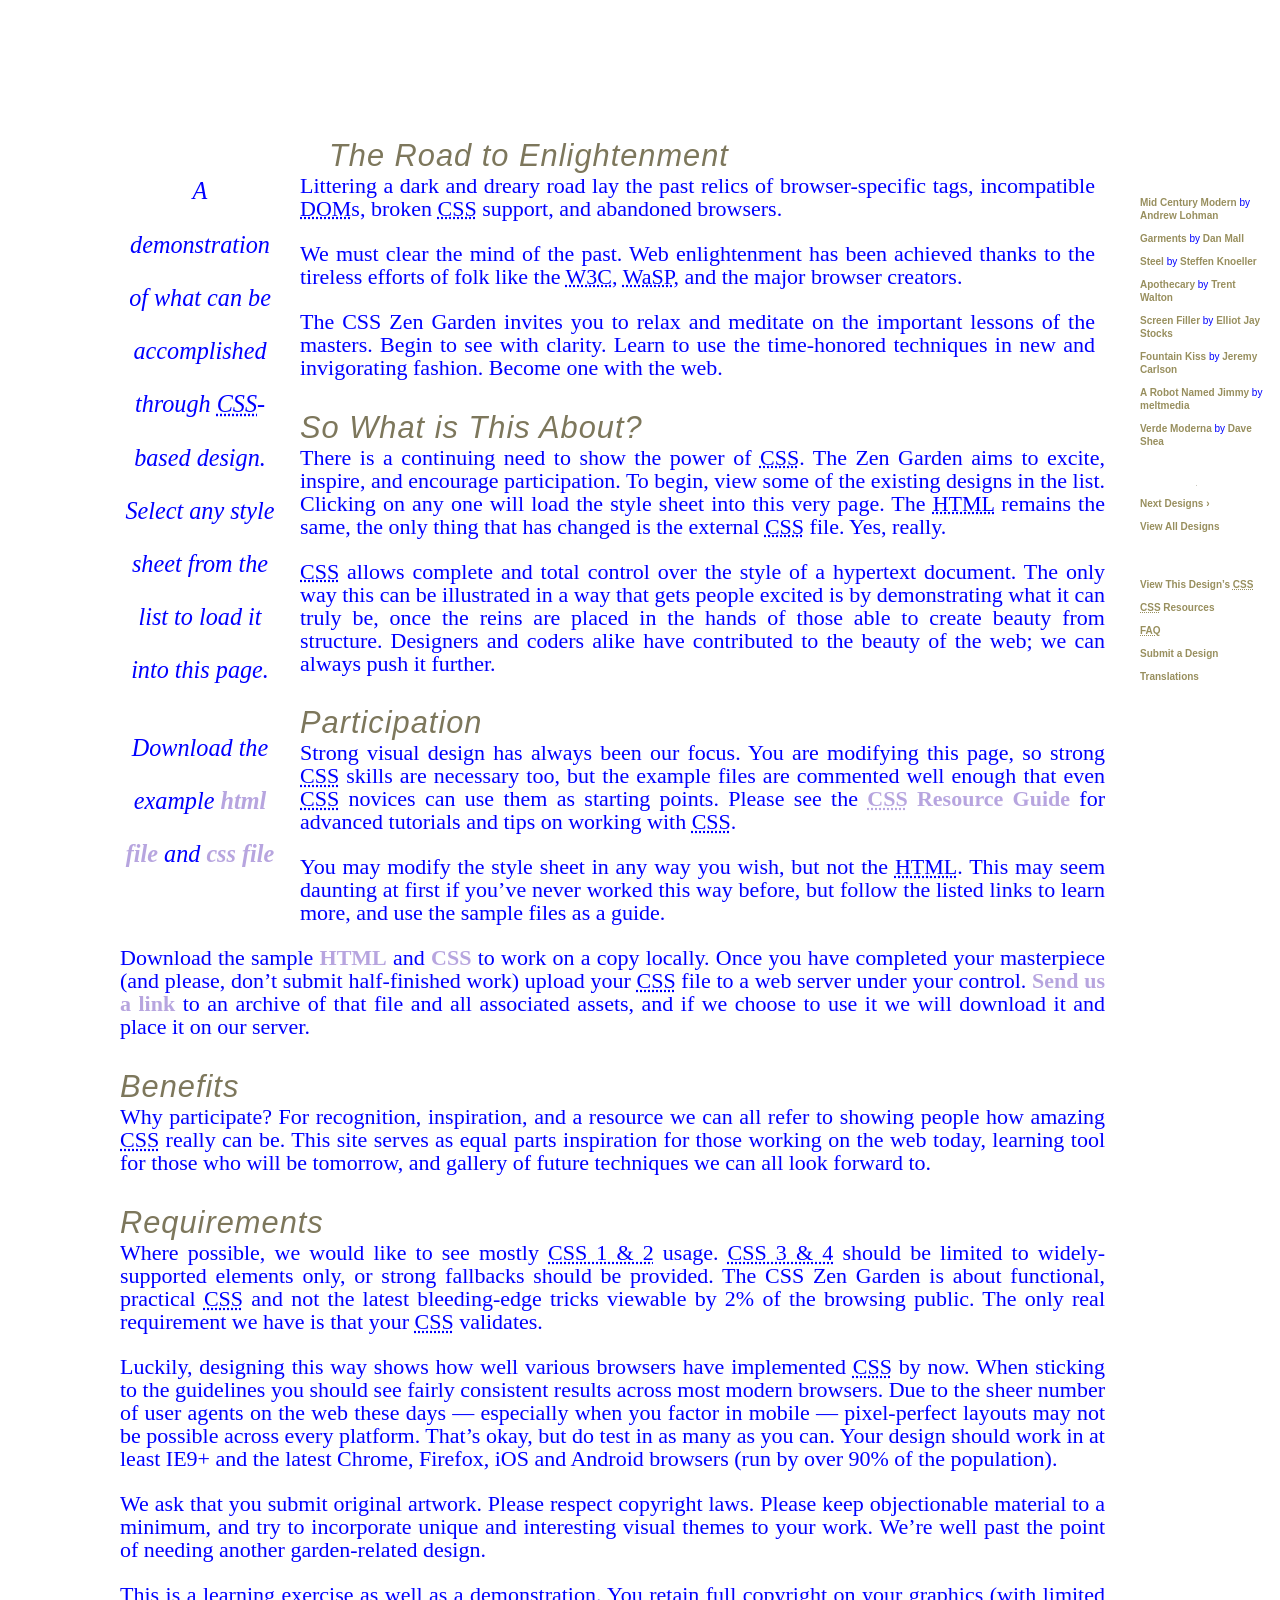
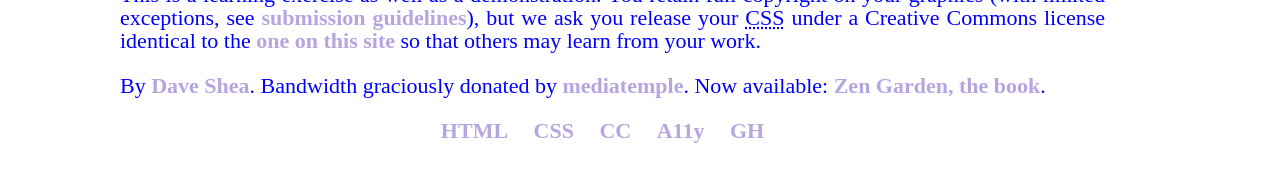
==== 06 Zen Garden/index.html @ 08a689fa "zen garden website mockup" ====
<!DOCTYPE html>
<html lang="en">
<head>
	<meta charset="utf-8">
	<title>CSS Zen Garden: The Beauty of CSS Design</title>

	<link rel="stylesheet" media="screen" href="style.css?v=8may2013">
	<link rel="alternate" type="application/rss+xml" title="RSS" href="http://www.csszengarden.com/zengarden.xml">

	<meta name="viewport" content="width=device-width, initial-scale=1.0">
	<meta name="author" content="Dave Shea">
	<meta name="description" content="A demonstration of what can be accomplished visually through CSS-based design.">
	<meta name="robots" content="all">


	<!--[if lt IE 9]>
	<script src="script/html5shiv.js"></script>
	<![endif]-->
</head>

<!--



	View source is a feature, not a bug. Thanks for your curiosity and
	interest in participating!

	Here are the submission guidelines for the new and improved csszengarden.com:

	- CSS3? Of course! Prefix for ALL browsers where necessary.
	- go responsive; test your layout at multiple screen sizes.
	- your browser testing baseline: IE9+, recent Chrome/Firefox/Safari, and iOS/Android
	- Graceful degradation is acceptable, and in fact highly encouraged.
	- use classes for styling. Don't use ids.
	- web fonts are cool, just make sure you have a license to share the files. Hosted 
	  services that are applied via the CSS file (ie. Google Fonts) will work fine, but
	  most that require custom HTML won't. TypeKit is supported, see the readme on this
	  page for usage instructions: https://github.com/mezzoblue/csszengarden.com/

	And a few tips on building your CSS file:

	- use :first-child, :last-child and :nth-child to get at non-classed elements
	- use ::before and ::after to create pseudo-elements for extra styling
	- use multiple background images to apply as many as you need to any element
	- use the Kellum Method for image replacement, if still needed. http://goo.gl/GXxdI
	- don't rely on the extra divs at the bottom. Use ::before and ::after instead.

		
-->

<body id="css-zen-garden">
<div class="page-wrapper">

	<section class="intro" id="zen-intro">
		<header role="banner">
			<h1>CSS Zen Garden</h1>
			<h2>The Beauty of <abbr title="Cascading Style Sheets">CSS</abbr> Design</h2>
		</header>

		<div class="summary" id="zen-summary" role="article">
			<p>A demonstration of what can be accomplished through <abbr title="Cascading Style Sheets">CSS</abbr>-based design. Select any style sheet from the list to load it into this page.</p>
			<p>Download the example <a href="/examples/index" title="This page's source HTML code, not to be modified.">html file</a> and <a href="/examples/style.css" title="This page's sample CSS, the file you may modify.">css file</a></p>
		</div>

		<div class="preamble" id="zen-preamble" role="article">
			<h3>The Road to Enlightenment</h3>
			<p>Littering a dark and dreary road lay the past relics of browser-specific tags, incompatible <abbr title="Document Object Model">DOM</abbr>s, broken <abbr title="Cascading Style Sheets">CSS</abbr> support, and abandoned browsers.</p>
			<p>We must clear the mind of the past. Web enlightenment has been achieved thanks to the tireless efforts of folk like the <abbr title="World Wide Web Consortium">W3C</abbr>, <abbr title="Web Standards Project">WaSP</abbr>, and the major browser creators.</p>
			<p>The CSS Zen Garden invites you to relax and meditate on the important lessons of the masters. Begin to see with clarity. Learn to use the time-honored techniques in new and invigorating fashion. Become one with the web.</p>
		</div>
	</section>

	<div class="main supporting" id="zen-supporting" role="main">
		<div class="explanation" id="zen-explanation" role="article">
			<h3>So What is This About?</h3>
			<p>There is a continuing need to show the power of <abbr title="Cascading Style Sheets">CSS</abbr>. The Zen Garden aims to excite, inspire, and encourage participation. To begin, view some of the existing designs in the list. Clicking on any one will load the style sheet into this very page. The <abbr title="HyperText Markup Language">HTML</abbr> remains the same, the only thing that has changed is the external <abbr title="Cascading Style Sheets">CSS</abbr> file. Yes, really.</p>
			<p><abbr title="Cascading Style Sheets">CSS</abbr> allows complete and total control over the style of a hypertext document. The only way this can be illustrated in a way that gets people excited is by demonstrating what it can truly be, once the reins are placed in the hands of those able to create beauty from structure. Designers and coders alike have contributed to the beauty of the web; we can always push it further.</p>
		</div>

		<div class="participation" id="zen-participation" role="article">
			<h3>Participation</h3>
			<p>Strong visual design has always been our focus. You are modifying this page, so strong <abbr title="Cascading Style Sheets">CSS</abbr> skills are necessary too, but the example files are commented well enough that even <abbr title="Cascading Style Sheets">CSS</abbr> novices can use them as starting points. Please see the <a href="http://www.mezzoblue.com/zengarden/resources/" title="A listing of CSS-related resources"><abbr title="Cascading Style Sheets">CSS</abbr> Resource Guide</a> for advanced tutorials and tips on working with <abbr title="Cascading Style Sheets">CSS</abbr>.</p>
			<p>You may modify the style sheet in any way you wish, but not the <abbr title="HyperText Markup Language">HTML</abbr>. This may seem daunting at first if you&#8217;ve never worked this way before, but follow the listed links to learn more, and use the sample files as a guide.</p>
			<p>Download the sample <a href="/examples/index" title="This page's source HTML code, not to be modified.">HTML</a> and <a href="/examples/style.css" title="This page's sample CSS, the file you may modify.">CSS</a> to work on a copy locally. Once you have completed your masterpiece (and please, don&#8217;t submit half-finished work) upload your <abbr title="Cascading Style Sheets">CSS</abbr> file to a web server under your control. <a href="http://www.mezzoblue.com/zengarden/submit/" title="Use the contact form to send us your CSS file">Send us a link</a> to an archive of that file and all associated assets, and if we choose to use it we will download it and place it on our server.</p>
		</div>

		<div class="benefits" id="zen-benefits" role="article">
			<h3>Benefits</h3>
			<p>Why participate? For recognition, inspiration, and a resource we can all refer to showing people how amazing <abbr title="Cascading Style Sheets">CSS</abbr> really can be. This site serves as equal parts inspiration for those working on the web today, learning tool for those who will be tomorrow, and gallery of future techniques we can all look forward to.</p>
		</div>

		<div class="requirements" id="zen-requirements" role="article">
			<h3>Requirements</h3>
			<p>Where possible, we would like to see mostly <abbr title="Cascading Style Sheets, levels 1 and 2">CSS 1 &amp; 2</abbr> usage. <abbr title="Cascading Style Sheets, levels 3 and 4">CSS 3 &amp; 4</abbr> should be limited to widely-supported elements only, or strong fallbacks should be provided. The CSS Zen Garden is about functional, practical <abbr title="Cascading Style Sheets">CSS</abbr> and not the latest bleeding-edge tricks viewable by 2% of the browsing public. The only real requirement we have is that your <abbr title="Cascading Style Sheets">CSS</abbr> validates.</p>
			<p>Luckily, designing this way shows how well various browsers have implemented <abbr title="Cascading Style Sheets">CSS</abbr> by now. When sticking to the guidelines you should see fairly consistent results across most modern browsers. Due to the sheer number of user agents on the web these days &#8212; especially when you factor in mobile &#8212; pixel-perfect layouts may not be possible across every platform. That&#8217;s okay, but do test in as many as you can. Your design should work in at least IE9+ and the latest Chrome, Firefox, iOS and Android browsers (run by over 90% of the population).</p>
			<p>We ask that you submit original artwork. Please respect copyright laws. Please keep objectionable material to a minimum, and try to incorporate unique and interesting visual themes to your work. We&#8217;re well past the point of needing another garden-related design.</p>
			<p>This is a learning exercise as well as a demonstration. You retain full copyright on your graphics (with limited exceptions, see <a href="http://www.mezzoblue.com/zengarden/submit/guidelines/">submission guidelines</a>), but we ask you release your <abbr title="Cascading Style Sheets">CSS</abbr> under a Creative Commons license identical to the <a href="http://creativecommons.org/licenses/by-nc-sa/3.0/" title="View the Zen Garden's license information.">one on this site</a> so that others may learn from your work.</p>
			<p role="contentinfo">By <a href="http://www.mezzoblue.com/">Dave Shea</a>. Bandwidth graciously donated by <a href="http://www.mediatemple.net/">mediatemple</a>. Now available: <a href="http://www.amazon.com/exec/obidos/ASIN/0321303474/mezzoblue-20/">Zen Garden, the book</a>.</p>
		</div>

		<footer>
			<a href="http://validator.w3.org/check/referer" title="Check the validity of this site&#8217;s HTML" class="zen-validate-html">HTML</a>
			<a href="http://jigsaw.w3.org/css-validator/check/referer" title="Check the validity of this site&#8217;s CSS" class="zen-validate-css">CSS</a>
			<a href="http://creativecommons.org/licenses/by-nc-sa/3.0/" title="View the Creative Commons license of this site: Attribution-NonCommercial-ShareAlike." class="zen-license">CC</a>
			<a href="http://mezzoblue.com/zengarden/faq/#aaa" title="Read about the accessibility of this site" class="zen-accessibility">A11y</a>
			<a href="https://github.com/mezzoblue/csszengarden.com" title="Fork this site on Github" class="zen-github">GH</a>
		</footer>

	</div>


	<aside class="sidebar" role="complementary">
		<div class="wrapper">

			<div class="design-selection" id="design-selection">
				<h3 class="select">Select a Design:</h3>
				<nav role="navigation">
					<ul>
					<li>
						<a href="/221/" class="design-name">Mid Century Modern</a> by						<a href="http://andrewlohman.com/" class="designer-name">Andrew Lohman</a>
					</li>					<li>
						<a href="/220/" class="design-name">Garments</a> by						<a href="http://danielmall.com/" class="designer-name">Dan Mall</a>
					</li>					<li>
						<a href="/219/" class="design-name">Steel</a> by						<a href="http://steffen-knoeller.de" class="designer-name">Steffen Knoeller</a>
					</li>					<li>
						<a href="/218/" class="design-name">Apothecary</a> by						<a href="http://trentwalton.com" class="designer-name">Trent Walton</a>
					</li>					<li>
						<a href="/217/" class="design-name">Screen Filler</a> by						<a href="http://elliotjaystocks.com/" class="designer-name">Elliot Jay Stocks</a>
					</li>					<li>
						<a href="/216/" class="design-name">Fountain Kiss</a> by						<a href="http://jeremycarlson.com" class="designer-name">Jeremy Carlson</a>
					</li>					<li>
						<a href="/215/" class="design-name">A Robot Named Jimmy</a> by						<a href="http://meltmedia.com/" class="designer-name">meltmedia</a>
					</li>					<li>
						<a href="/214/" class="design-name">Verde Moderna</a> by						<a href="http://www.mezzoblue.com/" class="designer-name">Dave Shea</a>
					</li>					</ul>
				</nav>
			</div>

			<div class="design-archives" id="design-archives">
				<h3 class="archives">Archives:</h3>
				<nav role="navigation">
					<ul>
						<li class="next">
							<a href="/214/page1">
								Next Designs <span class="indicator">&rsaquo;</span>
							</a>
						</li>
						<li class="viewall">
							<a href="http://www.mezzoblue.com/zengarden/alldesigns/" title="View every submission to the Zen Garden.">
								View All Designs							</a>
						</li>
					</ul>
				</nav>
			</div>

			<div class="zen-resources" id="zen-resources">
				<h3 class="resources">Resources:</h3>
				<ul>
					<li class="view-css">
						<a href="style.css" title="View the source CSS file of the currently-viewed design.">
							View This Design&#8217;s <abbr title="Cascading Style Sheets">CSS</abbr>						</a>
					</li>
					<li class="css-resources">
						<a href="http://www.mezzoblue.com/zengarden/resources/" title="Links to great sites with information on using CSS.">
							<abbr title="Cascading Style Sheets">CSS</abbr> Resources						</a>
					</li>
					<li class="zen-faq">
						<a href="http://www.mezzoblue.com/zengarden/faq/" title="A list of Frequently Asked Questions about the Zen Garden.">
							<abbr title="Frequently Asked Questions">FAQ</abbr>						</a>
					</li>
					<li class="zen-submit">
						<a href="http://www.mezzoblue.com/zengarden/submit/" title="Send in your own CSS file.">
							Submit a Design						</a>
					</li>
					<li class="zen-translations">
						<a href="http://www.mezzoblue.com/zengarden/translations/" title="View translated versions of this page.">
							Translations						</a>
					</li>
				</ul>
			</div>
		</div>
	</aside>


</div>

<!--

	These superfluous divs/spans were originally provided as catch-alls to add extra imagery.
	These days we have full ::before and ::after support, favour using those instead.
	These only remain for historical design compatibility. They might go away one day.
		
-->
<div class="extra1" role="presentation"></div><div class="extra2" role="presentation"></div><div class="extra3" role="presentation"></div>
<div class="extra4" role="presentation"></div><div class="extra5" role="presentation"></div><div class="extra6" role="presentation"></div>

</body>
</html>
---- 06 Zen Garden/style.css ----
/* css Zen Garden default style v1.02 */
/* css released under Creative Commons License - http://creativecommons.org/licenses/by-nc-sa/1.0/  */

/* This file based on 'Tranquille' by Dave Shea */
/* You may use this file as a foundation for any new work, but you may find it easier to start from scratch. */
/* Not all elements are defined in this file, so you'll most likely want to refer to the xhtml as well. */

/* Your images should be linked as if the CSS file sits in the same folder as the images. ie. no paths. */


/* basic elements */
html {
	margin: 0;
	padding: 0;
	}
body { 
	font-family: baskerville; font-size:22px; 
	line-height: 23px;
	color:blue; 
	background: #fff url(http://csszengarden.com/001/blossoms.jpg) no-repeat bottom right; 
	margin: 0; 
	padding: 0;
	}
p { 
	margin-top: 0; 
	text-align: justify;
	}
h3 { 
	font: italic normal 1.4em georgia, sans-serif;
	letter-spacing: 1px; 
	margin-bottom: 0; 
	color: #7D775C;
	}
a:link { 
	font-weight: bold; 
	text-decoration: none; 
	color: #B7A5DF;
	}
a:visited { 
	font-weight: bold; 
	text-decoration: none; 
	color: #D4CDDC;
	}
a:hover, a:focus, a:active { 
	text-decoration: underline; 
	color: #9685BA;
	}
abbr {
	border-bottom: none;
	}


/* specific divs */
.page-wrapper { 
	background: url(http://csszengarden.com/001/zen-bg.jpg) no-repeat top left; 
	padding: 0 175px 0 110px;  
	margin: 0; 
	position: relative;
	}

.intro { 
	min-width: 470px;
	width: 100%;
	}

header h1 { 
	background: transparent url(http://csszengarden.com/001/h1.gif) no-repeat top left;
	margin-top: 10px;
	display: block;
	width: 219px;
	height: 87px;
	float: left;

	text-indent: 100%;
	white-space: nowrap;
	overflow: hidden;
	}
header h2 { 
	background: transparent url(http://csszengarden.com/001/h2.gif) no-repeat top left; 
	margin-top: 58px; 
	margin-bottom: 40px; 
	width: 200px; 
	height: 18px; 
	float: right;

	text-indent: 100%;
	white-space: nowrap;
	overflow: hidden;
	}
header {
	padding-top: 20px;
	height: 87px;
}

.summary {
	clear: both; 
	margin: 20px 20px 20px 10px; 
	width: 160px; 
	float: left;
	}
.summary p {
	font: italic 1.1em/2.2 georgia; 
	text-align: center;
	}

.preamble {
	clear: right; 
	padding: 0px 10px 0 10px;
	}
.supporting {	
	padding-left: 10px; 
	margin-bottom: 40px;
	}

footer { 
	text-align: center; 
	}
footer a:link, footer a:visited { 
	margin-right: 20px; 
	}

.sidebar {
	margin-left: 600px; 
	position: absolute; 
	top: 0; 
	right: 0;
	}
.sidebar .wrapper { 
	font: 10px verdana, sans-serif; 
	background: transparent url(http://csszengarden.com/001/paper-bg.jpg) top left repeat-y; 
	padding: 10px; 
	margin-top: 150px; 
	width: 130px; 
	}
.sidebar h3.select { 
	background: transparent url(http://csszengarden.com/001/h3.gif) no-repeat top left; 
	margin: 10px 0 5px 0; 
	width: 97px; 
	height: 16px; 

	text-indent: 100%;
	white-space: nowrap;
	overflow: hidden;
	}
.sidebar h3.archives { 
	background: transparent url(http://csszengarden.com/001/h5.gif) no-repeat top left; 
	margin: 25px 0 5px 0; 
	width:57px; 
	height: 14px; 

	text-indent: 100%;
	white-space: nowrap;
	overflow: hidden;
	}
.sidebar h3.resources { 
	background: transparent url(http://csszengarden.com/001/h6.gif) no-repeat top left; 
	margin: 25px 0 5px 0; 
	width:63px; 
	height: 10px; 

	text-indent: 100%;
	white-space: nowrap;
	overflow: hidden;
	}


.sidebar ul {
	margin: 0;
	padding: 0;
	}
.sidebar li {
	line-height: 1.3em; 
	background: transparent url(http://csszengarden.com/001/cr1.gif) no-repeat top center; 
	display: block; 
	padding-top: 5px; 
	margin-bottom: 5px;
	list-style-type: none;
	}
.sidebar li a:link {
	color: #988F5E;
	}
.sidebar li a:visited {
	color: #B3AE94;
	}


.extra1 {
	background: transparent url(http://csszengarden.com/001/cr2.gif) top left no-repeat; 
	position: absolute; 
	top: 40px; 
	right: 0; 
	width: 148px; 
	height: 110px;
	}
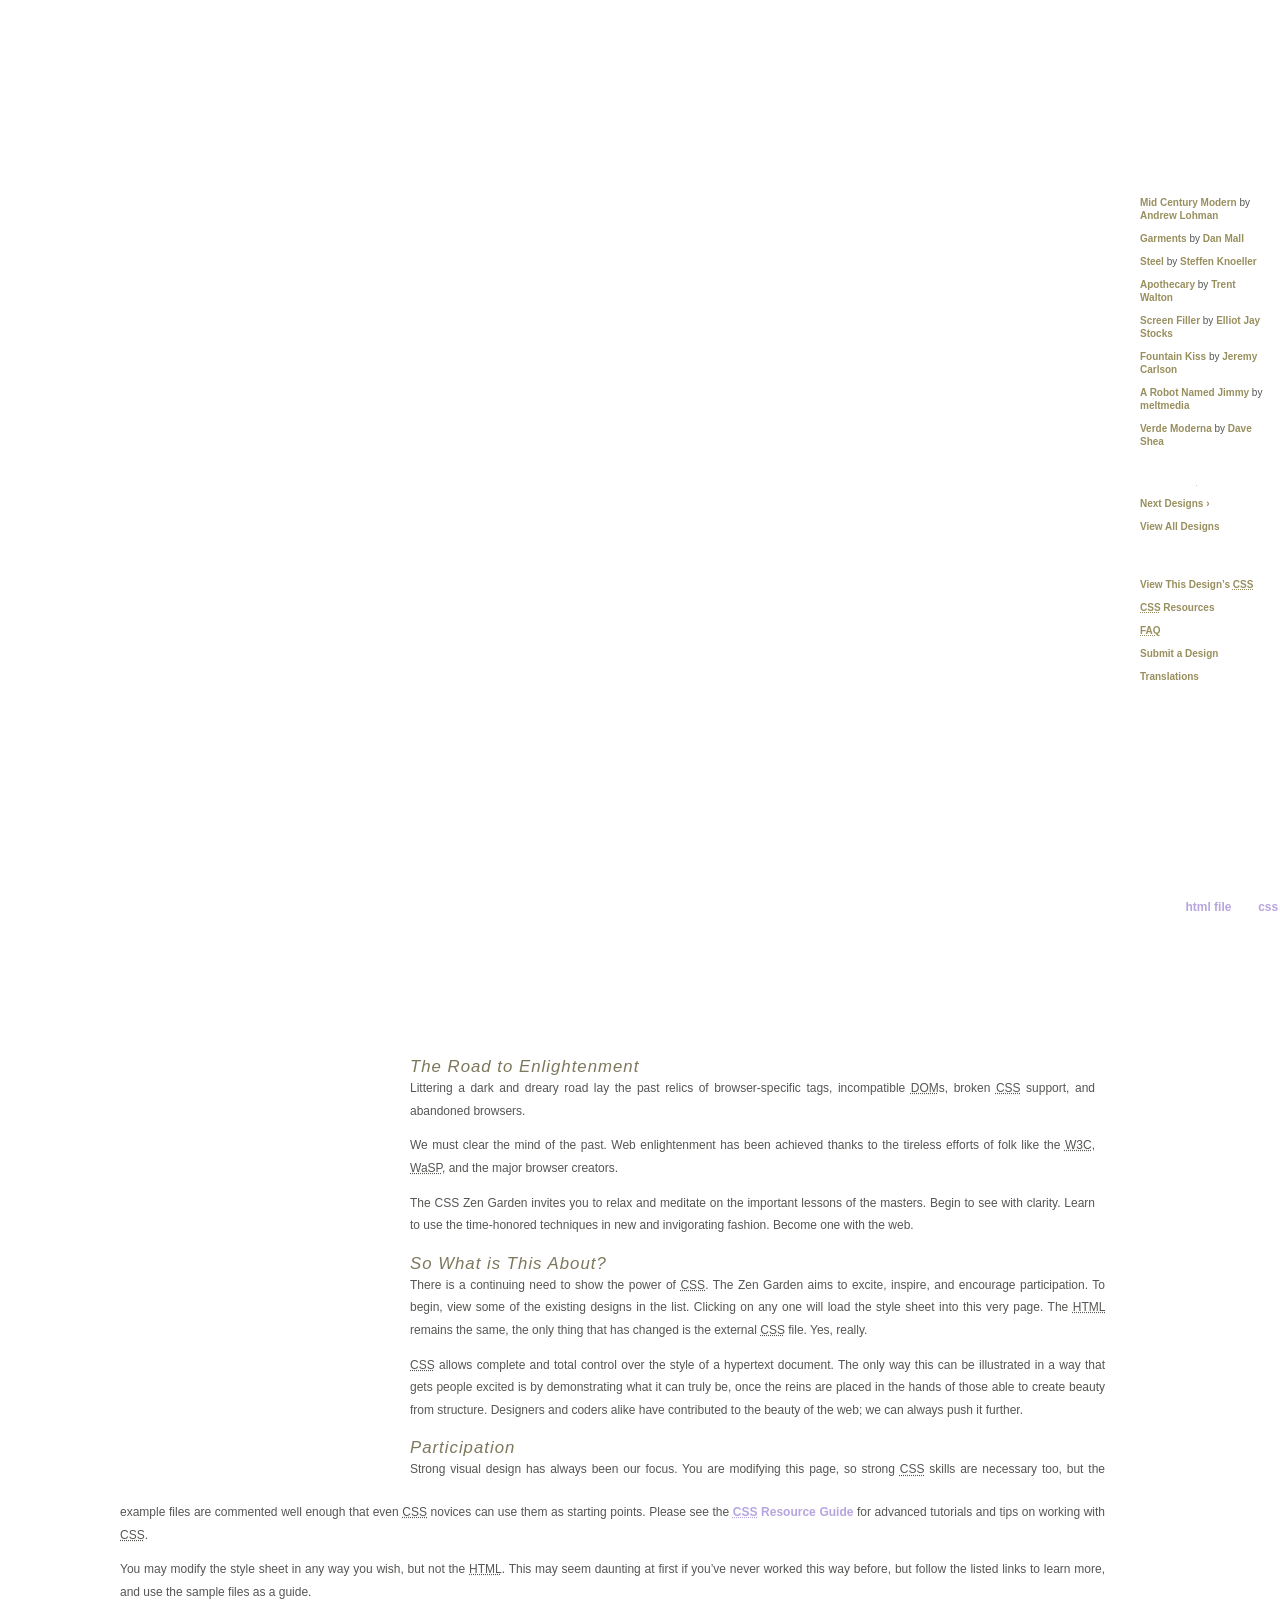
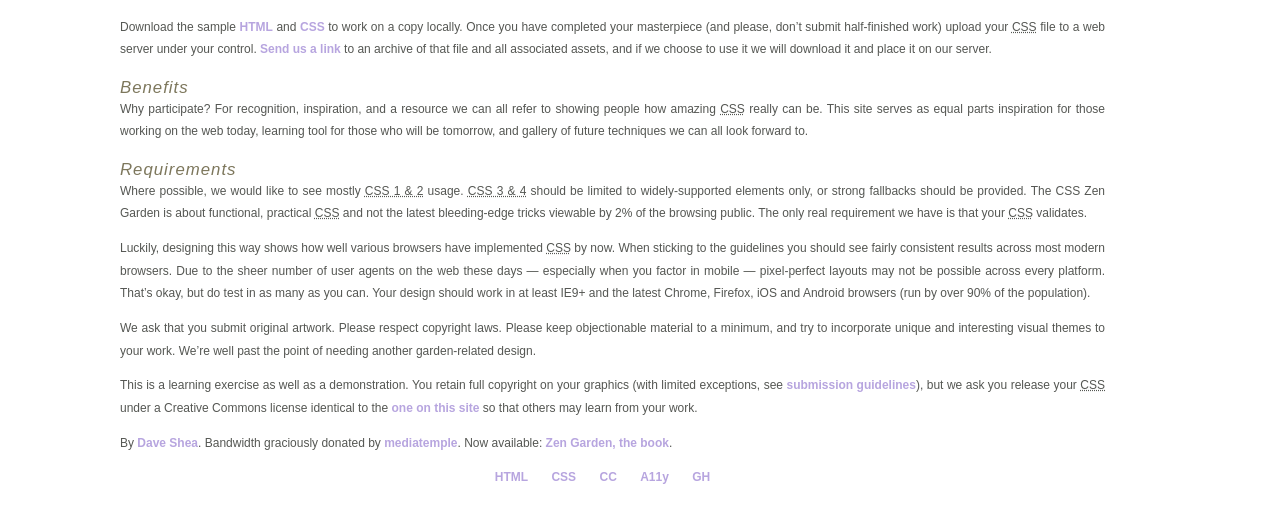
==== commit 500f4c2c: "Progress Zen Assignment" ====
--- a/06 Zen Garden/index.html
+++ b/06 Zen Garden/index.html
@@ -53,7 +53,7 @@
 
 	<section class="intro" id="zen-intro">
 		<header role="banner">
-			<h1>CSS Zen Garden</h1>
+			<h1><img src="Pictures/Title%20Zen%20Garden@2x.png">CSS Zen Garden</h1>
 			<h2>The Beauty of <abbr title="Cascading Style Sheets">CSS</abbr> Design</h2>
 		</header>
 
--- a/06 Zen Garden/style.css
+++ b/06 Zen Garden/style.css
@@ -14,9 +14,9 @@
 	padding: 0;
 	}
 body { 
-	font-family: baskerville; font-size:22px; 
-	line-height: 23px;
-	color:blue; 
+	font: 75% georgia, sans-serif;
+	line-height: 1.88889;
+	color: #555753; 
 	background: #fff url(http://csszengarden.com/001/blossoms.jpg) no-repeat bottom right; 
 	margin: 0; 
 	padding: 0;
@@ -52,8 +52,9 @@
 
 /* specific divs */
 .page-wrapper { 
-	background: url(http://csszengarden.com/001/zen-bg.jpg) no-repeat top left; 
-	padding: 0 175px 0 110px;  
+	background: #fff url("FinalBackground.png") no-repeat top center; 
+    background-size: cover;
+    padding: 0 175px 0 110px;  
 	margin: 0; 
 	position: relative;
 	}
@@ -64,25 +65,21 @@
 	}
 
 header h1 { 
-	background: transparent url(http://csszengarden.com/001/h1.gif) no-repeat top left;
-	margin-top: 10px;
-	display: block;
-	width: 219px;
-	height: 87px;
-	float: left;
-
+	margin-top: -80px;
+    margin-right:200px;
+	display:block;
+	width: 565px;
+	height: 1102px;
+	float: right;
 	text-indent: 100%;
 	white-space: nowrap;
-	overflow: hidden;
+	overflow:hidden;
 	}
 header h2 { 
-	background: transparent url(http://csszengarden.com/001/h2.gif) no-repeat top left; 
-	margin-top: 58px; 
-	margin-bottom: 40px; 
-	width: 200px; 
-	height: 18px; 
-	float: right;
-
+	margin-top: 400px;
+	width: 300px; 
+	height: 29px; 
+	float: left;
 	text-indent: 100%;
 	white-space: nowrap;
 	overflow: hidden;
@@ -98,9 +95,16 @@
 	width: 160px; 
 	float: left;
 	}
-.summary p {
-	font: italic 1.1em/2.2 georgia; 
-	text-align: center;
+
+#zen-summary {
+	font: normal, baskerville, 23px;
+    line-height: 27px;
+    color:#fff;
+	text-indent: inherit;
+    margin-top:-700px;
+    margin-left:950px;
+    width:300px;
+    height:116px;
 	}
 
 .preamble {
